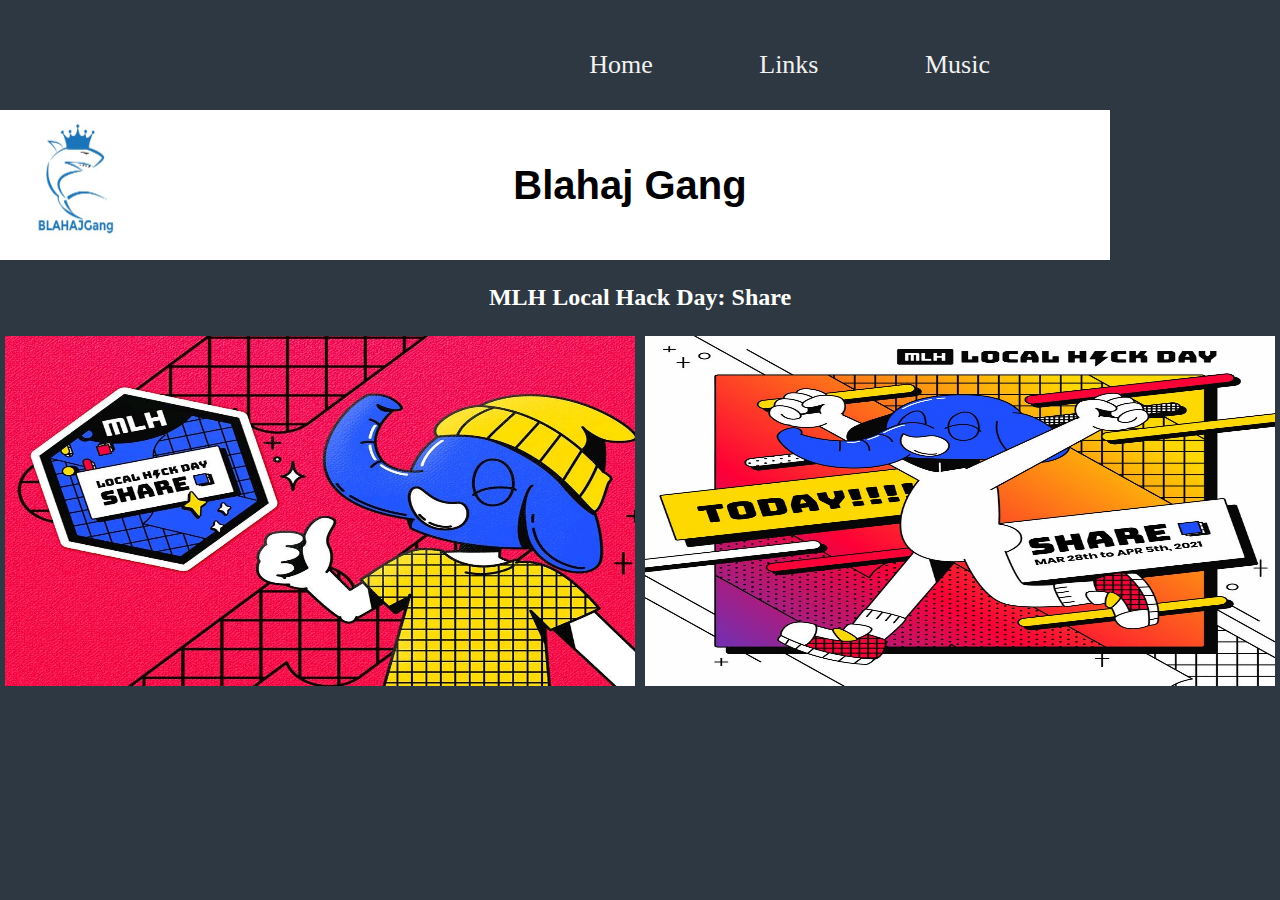
==== index.html @ 2f1d03ae "Initial Commit" ====
<!DOCTYPE html>

<html>
	<head>
    <title>Blahaj Gang</title>
		<meta charset="utf-8" />
		<meta
			name="viewport"
			content="width=device-width, initial-scale=1, user-scalable=no"
		/>
		<link rel="stylesheet" href="./assets/main.css" />
		<link rel="shortcut icon" type="image/ico" href="./images/favicon.ico" />
  </head>
  
  <body>

    <!-- Header/Nav Bar -->
    <header id="header">
      <!-- <h1><a href="index.html">Blahaj Gang</a></h1> -->
      <!-- <nav id="nav">  -->
        <div class="topnavbar">
          <a href="index.html" class="topnavlink">Home</a></li>
          <a href="links.html" class="topnavlink">Links</a></li>
          <a href="music.html" class="topnavlink">Music</a></li>
        </div>
      <!-- </nav> -->
    </header>

    <main>
      <div class="banner">
        <img src="images/blahajGangLogo.jpeg" alt="Blahaj Gang Logo" height="150px" width="150px">
        <div class="BGTitle">Blahaj Gang</div>
      </div>

      <div>
        <h2 id="landingTitle">MLH Local Hack Day: Share</h2>
      </div>
      <div class="row">
        <div class="column">
          <img src="images/LHD_01.jpeg" alt="MLH Image Number One" style="height:350px; width: 100%">
        </div>
        <div class="column">
          <img src="images/LHD_02.jpeg" alt="MLH Image Number Two" style="height: 350px; width: 100%">
        </div>
      </div>
    </main>

  </body>
</html>
---- assets/main.css ----
body,
head,
title {
	background-color: #2e3842;
	margin: 0;
	padding: 0;
}

header {
	display: block;
	margin-bottom: 30px;
}

.row {
	display: flex;
}

.column {
	flex: 50%;
	padding: 5px;
}

@media screen and (max-width: 500px) {
	.column {
		width: 100%;
	}
}

.topnavbar {
	float: left;
	color: #f2f2f2;
	text-align: right;
	text-decoration: none;
	font-size: 26px;
	width: 40em;
	/* margin-bottom: 30px; */
	padding-top: 20px;
	padding-bottom: 30px;
}

.topnavlink {
	color: #f2f2f2;
	font-size: 26px;
	text-decoration: none;
	text-align: center;
	padding-left: 50px;
	padding-right: 50px;
}

.topnavlink:hover {
	color: aqua;
}

.banner {
	display: inline-flex;
}

.BGTitle {
	font-size: 40px;
	font-family: "Franklin Gothic Medium", "Arial Narrow", Arial, sans-serif;
	font-weight: 700;
	color: #000000;
	background-color: #fff;
	line-height: 150px;
	height: 150px;
	width: 24em;
	text-align: center;
}

#landingTitle {
	color: #fff;
	text-align: center;
}
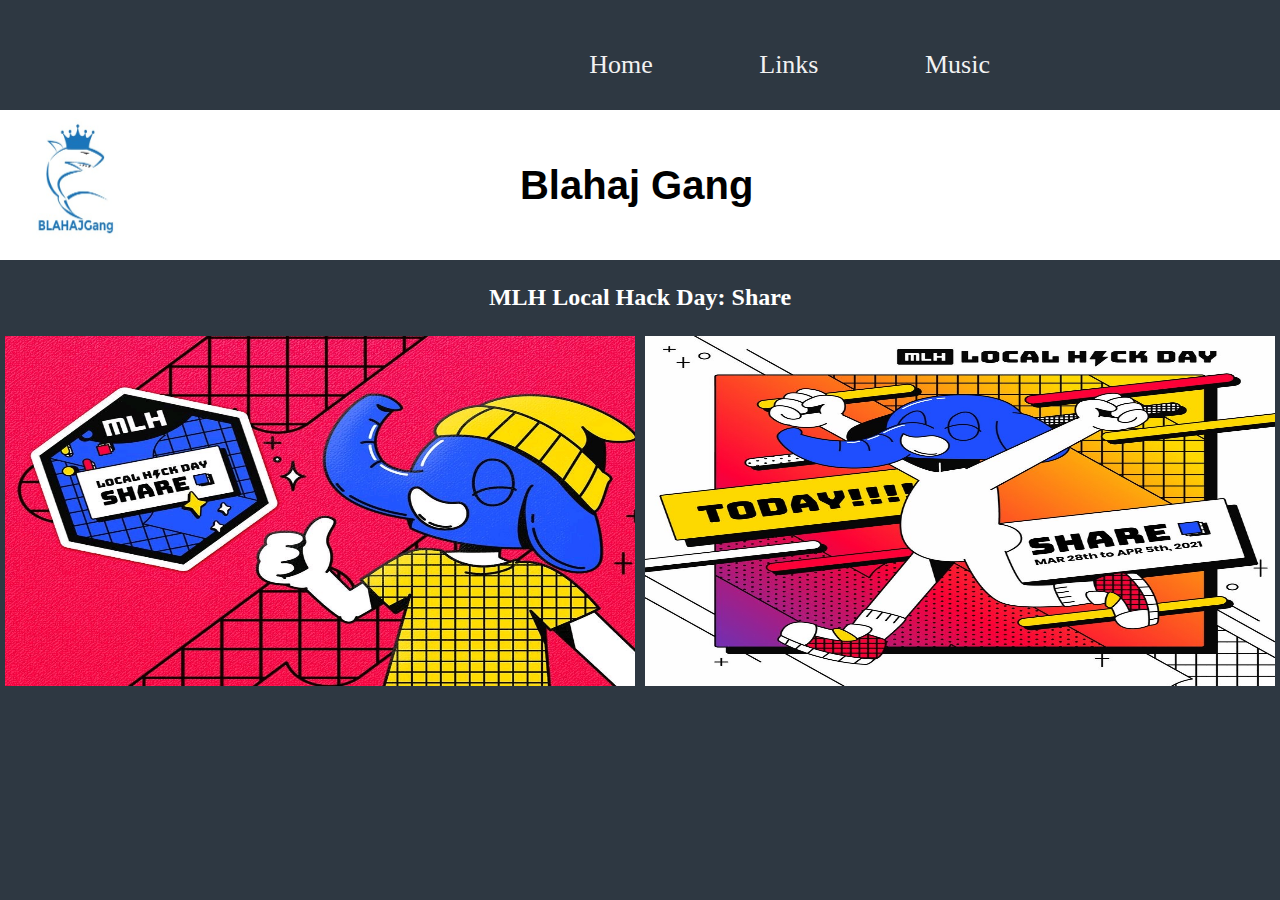
==== commit 73bcd842: "added music page and videos, added to landing page" ====
--- a/index.html
+++ b/index.html
@@ -29,7 +29,7 @@
     <main>
       <div class="banner">
         <img src="images/blahajGangLogo.jpeg" alt="Blahaj Gang Logo" height="150px" width="150px">
-        <div class="BGTitle">Blahaj Gang</div>
+        <div class="BGTitle">Blahaj Gang &emsp; &emsp; &emsp; &emsp; &emsp; &emsp; </div>
       </div>
 
       <div>
--- a/assets/main.css
+++ b/assets/main.css
@@ -53,6 +53,7 @@
 
 .banner {
 	display: inline-flex;
+	text-align: center;
 }
 
 .BGTitle {
@@ -63,11 +64,24 @@
 	background-color: #fff;
 	line-height: 150px;
 	height: 150px;
-	width: 24em;
-	text-align: center;
+	width: 100vw;
+	/* text-align: center; */
 }
 
 #landingTitle {
 	color: #fff;
 	text-align: center;
 }
+
+.pageTitle {
+	font-size: 30px;
+	font-weight: 800;
+	color: #fff;
+	text-align: center;
+}
+
+.videos {
+	color: #fff;
+	font-size: 20px;
+	padding-left: 15em;
+}
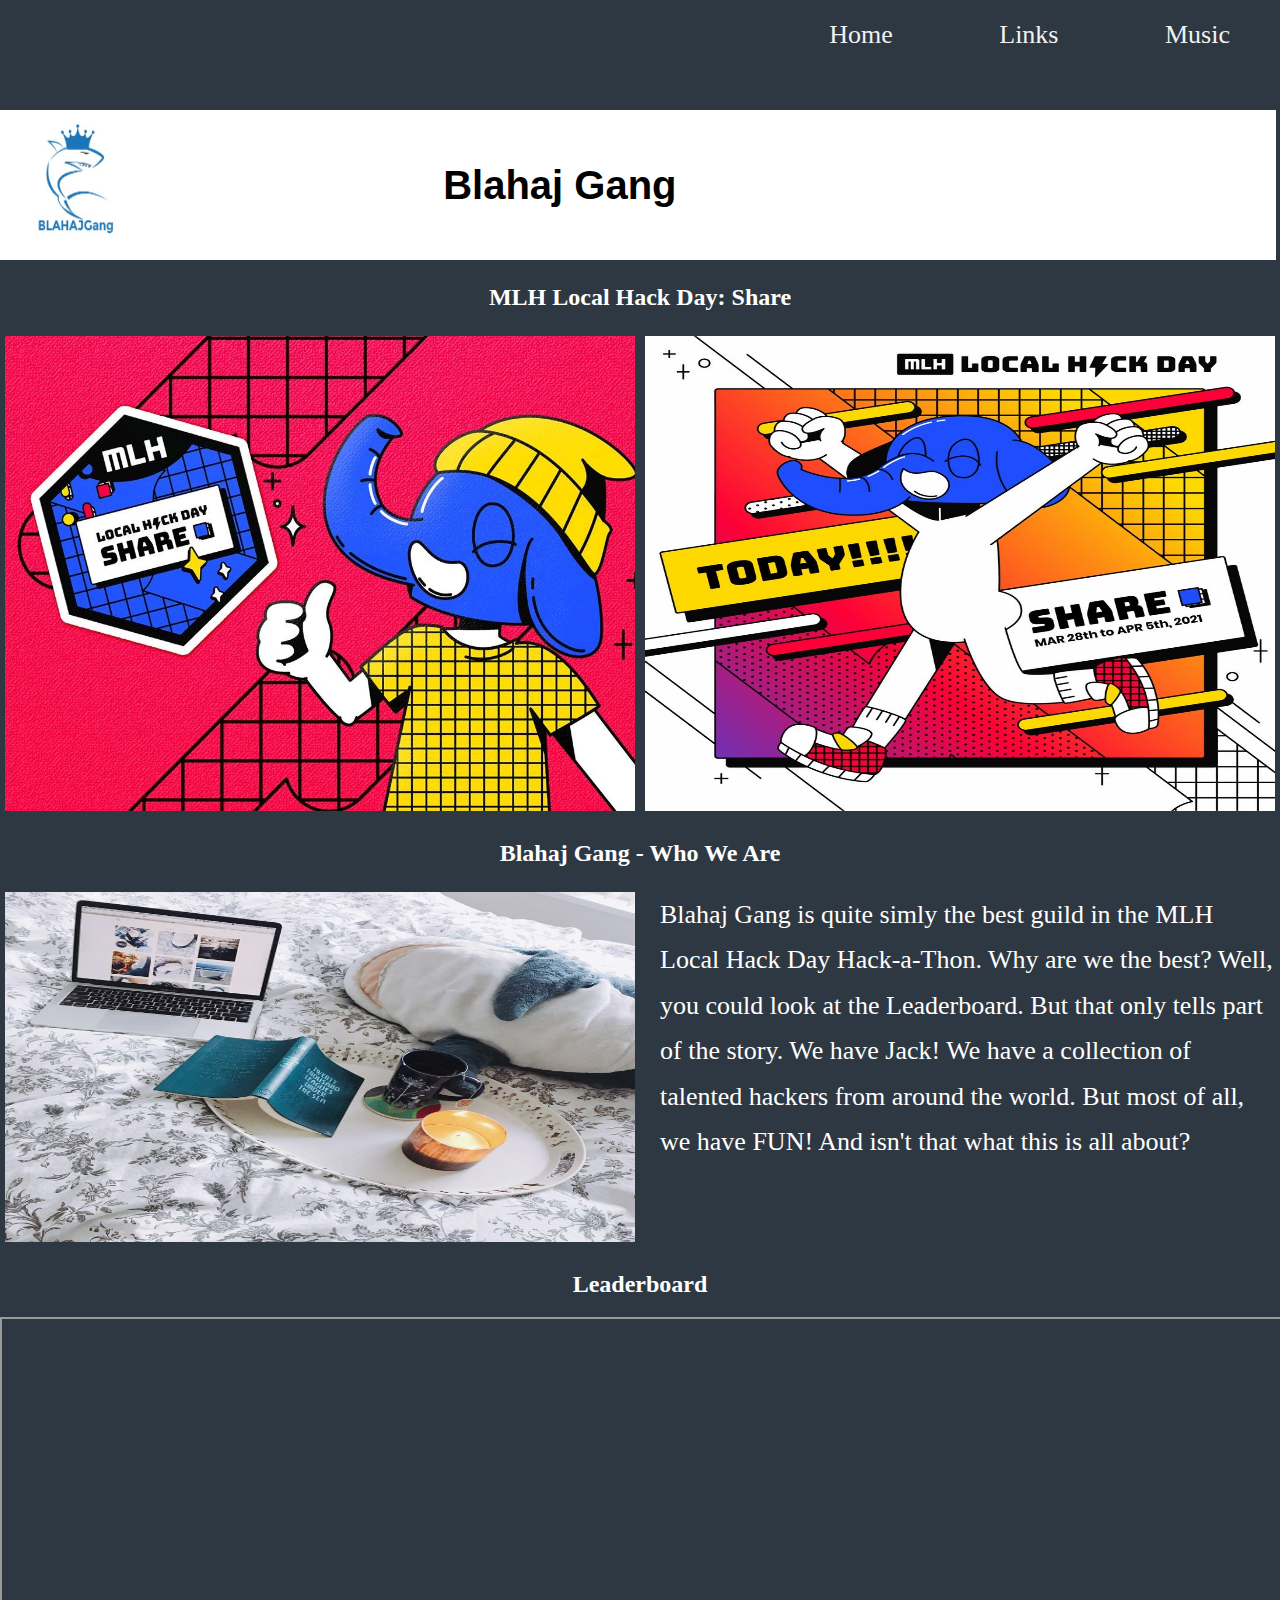
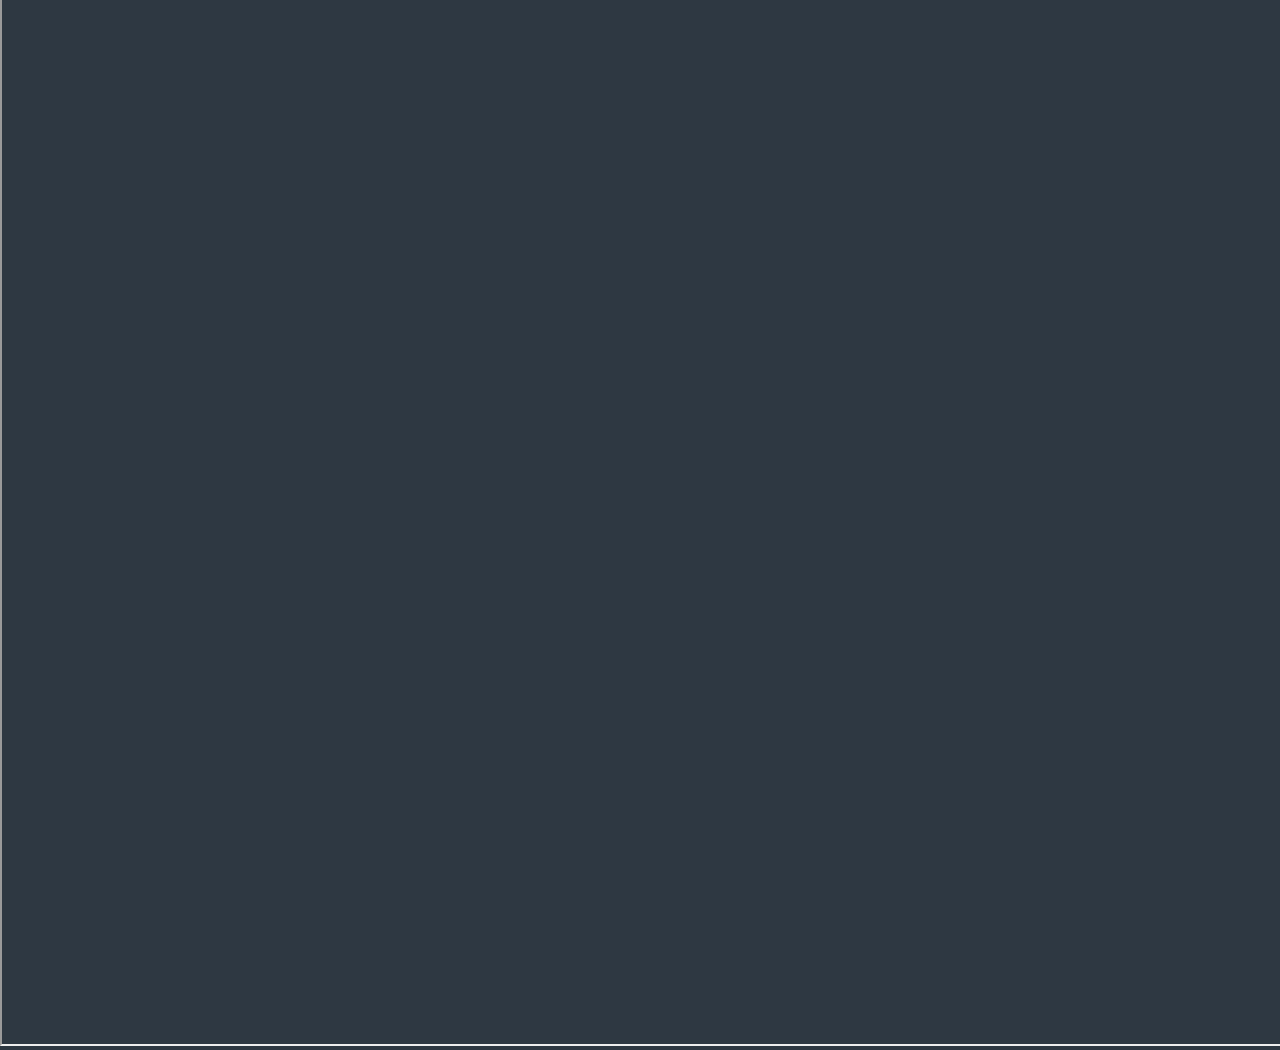
==== commit e054ca1c: "Added Links Page, Added Leaderboard to Landing Page" ====
--- a/index.html
+++ b/index.html
@@ -33,16 +33,38 @@
       </div>
 
       <div>
-        <h2 id="landingTitle">MLH Local Hack Day: Share</h2>
+        <h2 class="landingTitles">MLH Local Hack Day: Share</h2>
       </div>
       <div class="row">
         <div class="column">
-          <img src="images/LHD_01.jpeg" alt="MLH Image Number One" style="height:350px; width: 100%">
+          <img src="images/LHD_01.jpeg" alt="MLH Image Number One" style="height: 475px; width: 100%">
         </div>
         <div class="column">
-          <img src="images/LHD_02.jpeg" alt="MLH Image Number Two" style="height: 350px; width: 100%">
+          <img src="images/LHD_02.jpeg" alt="MLH Image Number Two" style="height: 475px; width: 100%">
         </div>
       </div>
+      <div>
+        <h2 class="landingTitles">Blahaj Gang - Who We Are</h2>
+      </div>
+      <div class="row">
+        <div class="column">
+          <img src="images/Blahaj_01.jpeg" alt="Blahaj Coding Aftermath" style="height:350px; width: 100%">
+        </div>
+        <div class="column">
+          <p id="whoweare">Blahaj Gang is quite simly the best guild in the MLH Local Hack Day Hack-a-Thon. Why are we the best?
+            Well, you could look at the Leaderboard. But that only tells part of the story. We have Jack! We have
+            a collection of talented hackers from around the world. But most of all, we have FUN! And isn't that
+            what this is all about?
+          </p>
+        </div>
+      </div>
+      <div>
+        <h2 class="landingTitles">Leaderboard</h2>        
+      </div>
+      <div>
+        <iframe class="leaderboard" src="https://localhackday.mlh.io/local-hack-day-share-leaderboard"></iframe>
+      </div>
+
     </main>
 
   </body>
--- a/assets/main.css
+++ b/assets/main.css
@@ -9,6 +9,7 @@
 header {
 	display: block;
 	margin-bottom: 30px;
+	width: 100vw;
 }
 
 .row {
@@ -27,12 +28,12 @@
 }
 
 .topnavbar {
-	float: left;
+	/* float: left; */
 	color: #f2f2f2;
 	text-align: right;
 	text-decoration: none;
 	font-size: 26px;
-	width: 40em;
+	/* width: 40em; */
 	/* margin-bottom: 30px; */
 	padding-top: 20px;
 	padding-bottom: 30px;
@@ -64,11 +65,11 @@
 	background-color: #fff;
 	line-height: 150px;
 	height: 150px;
-	width: 100vw;
+	width: 88vw;
 	/* text-align: center; */
 }
 
-#landingTitle {
+.landingTitles {
 	color: #fff;
 	text-align: center;
 }
@@ -85,3 +86,30 @@
 	font-size: 20px;
 	padding-left: 15em;
 }
+
+#whoweare {
+	color: #fff;
+	font-size: 26px;
+	line-height: 1.75;
+	padding-left: 15px;
+	margin-top: 0px;
+}
+
+.leaderboard {
+	width: 100vw;
+	height: 1325px;
+	scroll-behavior: none;
+	/* overflow: hidden;
+	margin: auto; */
+}
+
+.links {
+	color: #fff;
+	font-size: 24px;
+	line-height: 1.5;
+	text-decoration: none;
+}
+
+.links:hover {
+	color: teal;
+}
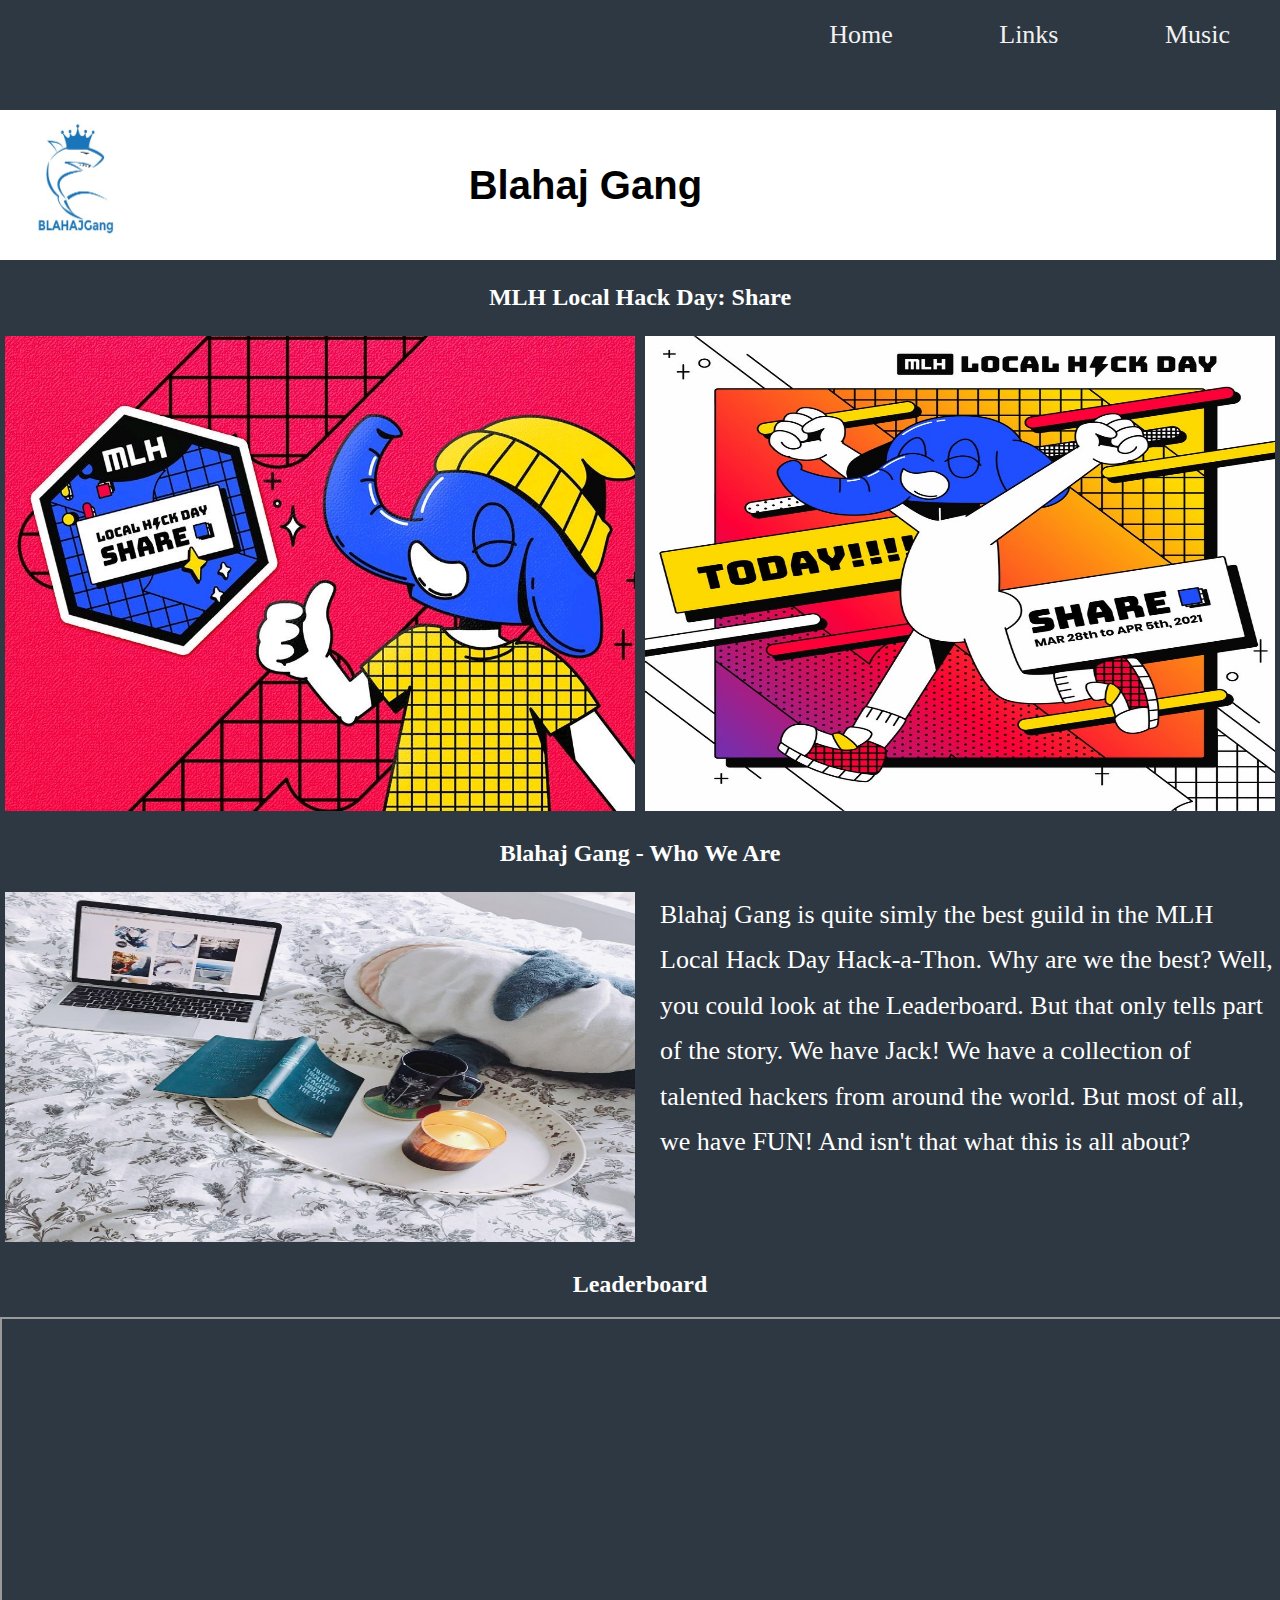
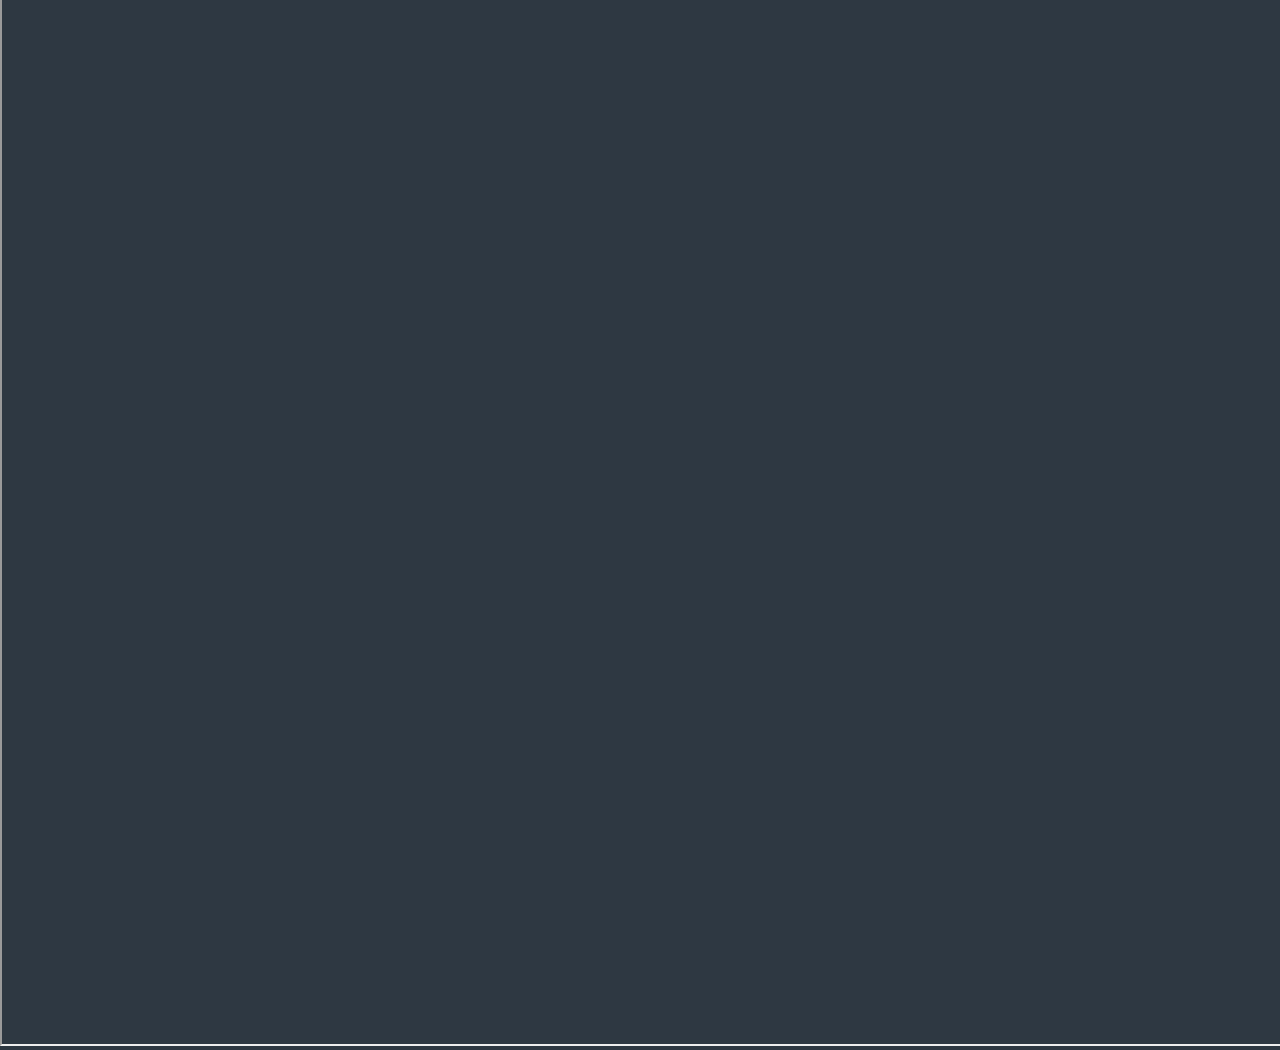
==== commit cbb71a44: "minor edits" ====
--- a/index.html
+++ b/index.html
@@ -29,7 +29,7 @@
     <main>
       <div class="banner">
         <img src="images/blahajGangLogo.jpeg" alt="Blahaj Gang Logo" height="150px" width="150px">
-        <div class="BGTitle">Blahaj Gang &emsp; &emsp; &emsp; &emsp; &emsp; &emsp; </div>
+        <div class="BGTitle">Blahaj Gang &emsp; &emsp; &emsp; &emsp; &emsp; </div>
       </div>
 
       <div>
